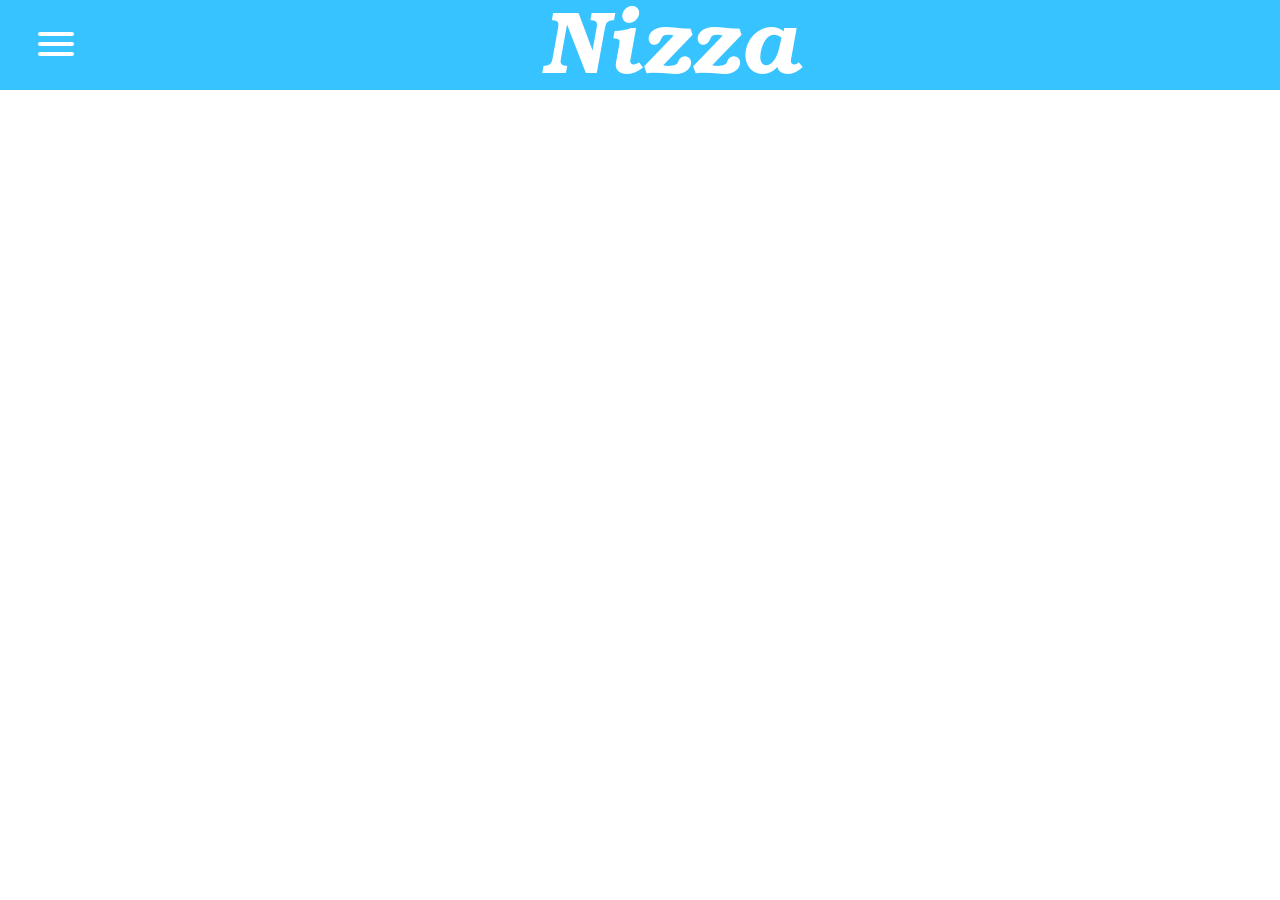
==== gastronomie.html @ 24eabbd6 "first commit" ====
<!DOCTYPE html>
<head>
    <title>Nizzareisen.com</title>
    <link rel="stylesheet" href="style.css">

</head>
<body onload="closenav(); document.title = 'Gastronomie | Nizzareisen.com'">
    <script src="response.js">
    </script>
    <header>
        <div id="navbar">
            <a href="javascript:void(0)" onclick="closenav()" id="closebtn"><img src="closebtn.png"></a>
            <a href="javascript:void(0)" onclick="changesite('index')"><button class="menubutton">Home</button></a>
            <a href="javascript:void(0)" onclick="changesite('geschichte')"><button class="menubutton">Geschichte</button></a>
            <a href="javascript:void(0)" onclick="changesite('kultur')" id="culturebtn"><button class="menubutton">Kultur</button></a>
            <a href="javascript:void(0)" onclick="changesite('gastronomie')" ><button style="background-color: white; color: black;" class="menubutton">Gastronomie</button></a>
            <a href="javascript:void(0)" onclick="changesite('shopping')" id="shoppingbtn"><button class="menubutton">Shopping</button></a>
            <a href="javascript:void(0)" onclick="changesite('natur')" id="naturebtn"><button class="menubutton">Natur</button></a>
        </div>
        <div id="top">
            <table>
                <tr>
                    <td>
                        <button class="invis" onclick="opennav()"><img src="menubtn.png" id="menubtn" title="menü"></button>
                    </td>
                    <td>
                        <img src="logo.png" alt="logo" id="logo">
                    </td>
                </tr>
            </table>
        </div>
    </header>
    <main>
            
    </main>
</body>
---- style.css ----
:root{
    --bcrcolor: #36c3ff;
}
body {
    margin: 0;
    height: 100%;
    background-image: none;
    background-size: 100%;
    background-repeat: no-repeat;
    overflow-x: hidden;
    background-color: white;
}
header{
    margin: 0%;
}
#top{
    text-align: center;
    align-items: center;
    background-color:  var(--bcrcolor);
    display: flexbox;
    flex-wrap: nowrap;
    transition: 1s;
    height: 10%;
    margin-left: 30%;
}
#logo{
    max-width: 100%;
    display: flexbox;
    visibility: visible;
    margin-left: 0%;
}

#navbar{
    position: fixed;
    height: fit-content;
    top: 0;
    left: 0;
    height: 100%;
    padding-top: 2%;
    background-image: url("navbcr.jpg");
    width: 30%;
    transition: 1s;
    z-index: 1;
    overflow-x: hidden;
}
.invis{
    background-color: transparent;
    border-color: transparent;
    margin-left: 33%;
    visibility: hidden;
}
#closebtn{
    margin-left: 70%;
}
.menubutton{
    width: 100%;
    height: 10%;
    position:sticky;
    background-color: transparent;
    transition: 0.25s;
    font-size: large;
    border-color: transparent;
    color: white;
}
.menubutton:hover{
    background-color: white;
    color: black;
}

#greeting{
    margin-top: 20%;
    text-align: left;
    background-color: transparent;
    color: black;
    font-size: large;
}
#firstword{
    font-size: 200%;
    text-rendering: geometricPrecision;
    font-family: 'Segoe UI', Tahoma, Geneva, Verdana, sans-serif;
    color: #36c3ff;
    text-align: center;
}
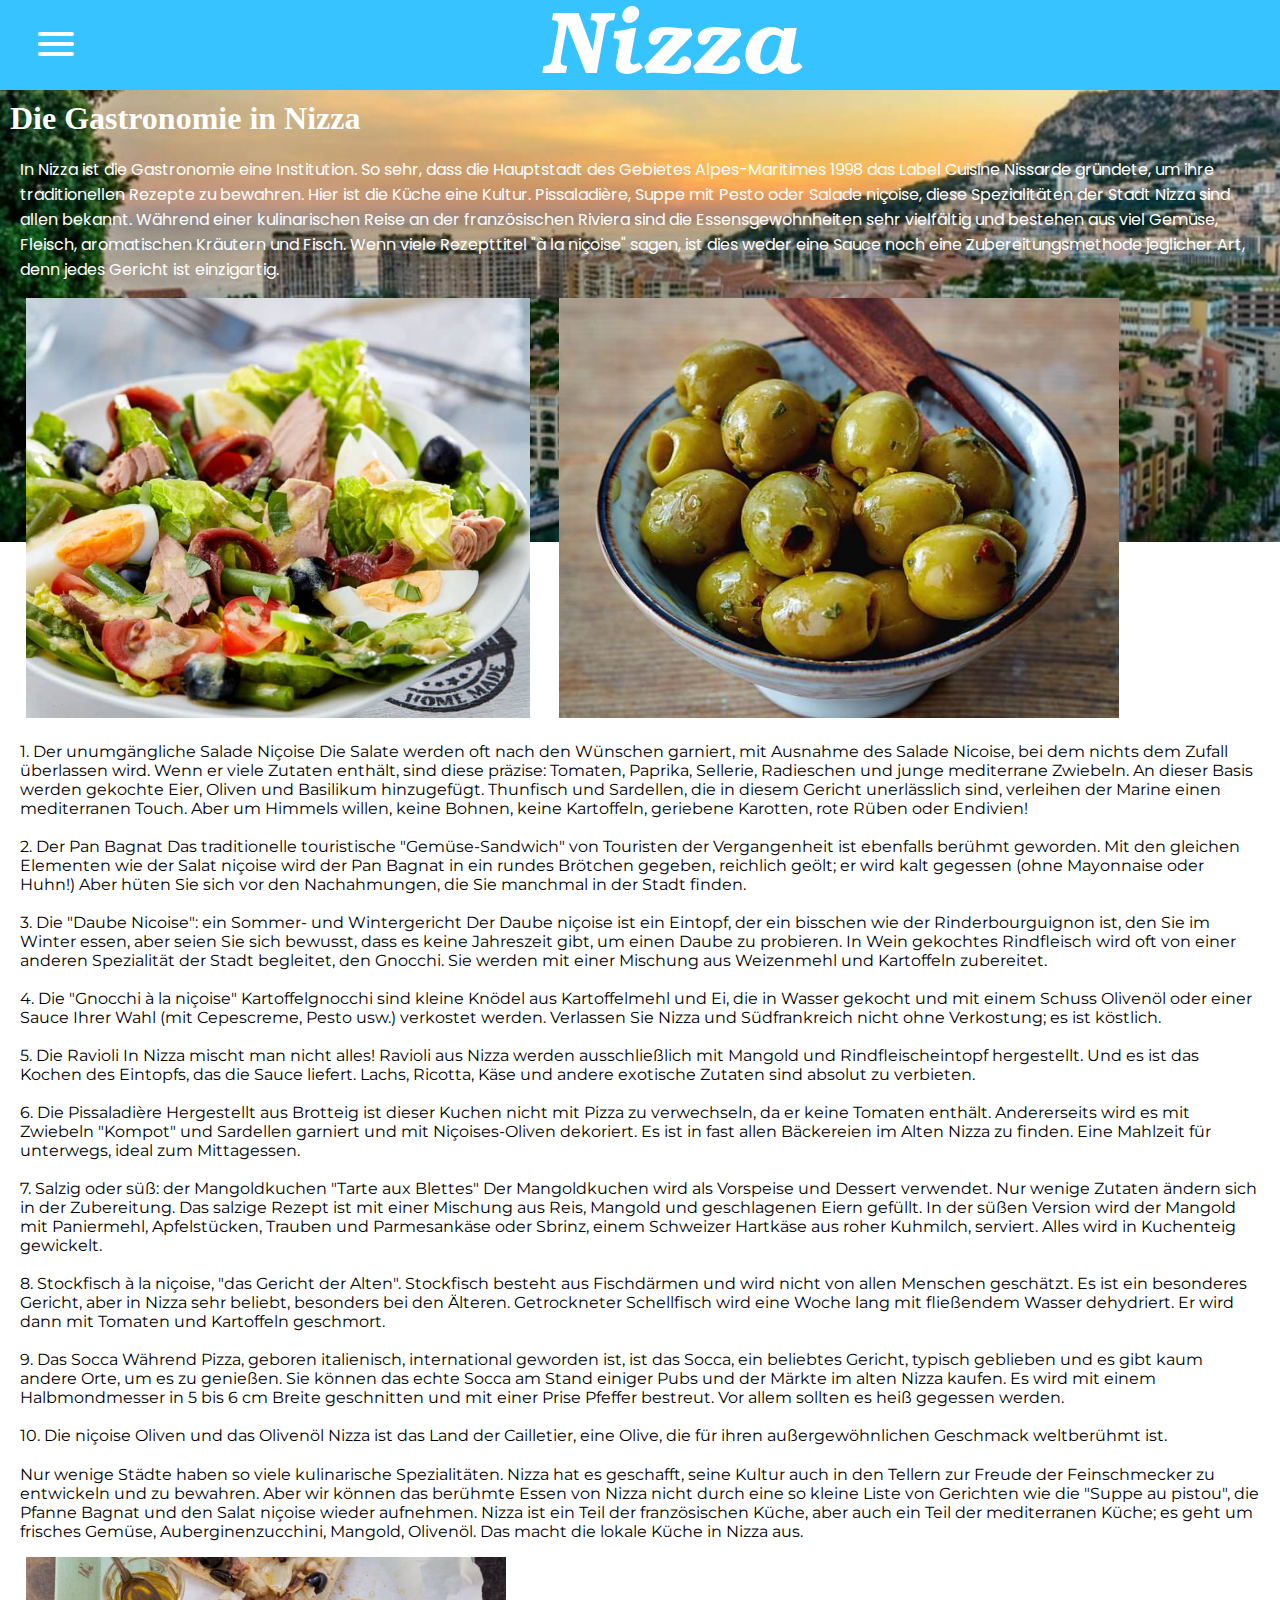
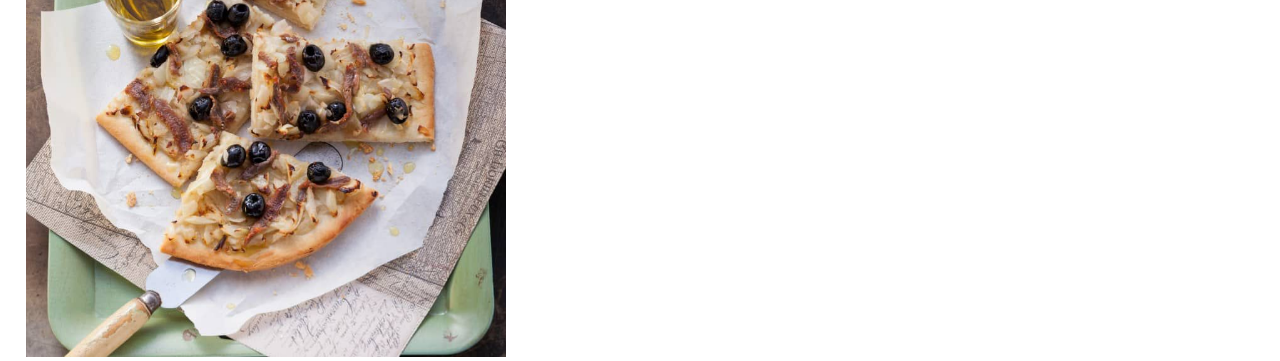
==== commit e09826f6: "finished" ====
--- a/gastronomie.html
+++ b/gastronomie.html
@@ -2,20 +2,25 @@
 <head>
     <title>Nizzareisen.com</title>
     <link rel="stylesheet" href="style.css">
-
+    <link rel="prerender" href="index.html">
+    <link rel="preconnect" href="https://fonts.googleapis.com">
+<link rel="preconnect" href="https://fonts.gstatic.com" crossorigin>
+<link href="https://fonts.googleapis.com/css2?family=Montserrat:wght@200&display=swap" rel="stylesheet"> 
+<link rel="preconnect" href="https://fonts.googleapis.com">
+<link rel="preconnect" href="https://fonts.gstatic.com" crossorigin>
+<link href="https://fonts.googleapis.com/css2?family=Montserrat:wght@200;600&family=Poppins&display=swap" rel="stylesheet"> 
 </head>
 <body onload="closenav(); document.title = 'Gastronomie | Nizzareisen.com'">
     <script src="response.js">
     </script>
     <header>
         <div id="navbar">
-            <a href="javascript:void(0)" onclick="closenav()" id="closebtn"><img src="closebtn.png"></a>
-            <a href="javascript:void(0)" onclick="changesite('index')"><button class="menubutton">Home</button></a>
-            <a href="javascript:void(0)" onclick="changesite('geschichte')"><button class="menubutton">Geschichte</button></a>
-            <a href="javascript:void(0)" onclick="changesite('kultur')" id="culturebtn"><button class="menubutton">Kultur</button></a>
-            <a href="javascript:void(0)" onclick="changesite('gastronomie')" ><button style="background-color: white; color: black;" class="menubutton">Gastronomie</button></a>
-            <a href="javascript:void(0)" onclick="changesite('shopping')" id="shoppingbtn"><button class="menubutton">Shopping</button></a>
-            <a href="javascript:void(0)" onclick="changesite('natur')" id="naturebtn"><button class="menubutton">Natur</button></a>
+            <a><a href="javascript:void(0)" onclick="closenav()" id="closebtn"><img src="closebtn.png"></a></a>
+            <a href="index.html"><button class="menubutton">Home</button></a>
+            <a href="geschichte.html"><button class="menubutton">Geschichte</button></a>
+            <a href="kultur.html"><button class="menubutton">Kultur</button></a>
+            <a href="gastronomie.html"><button style="background-color: white; color: black;" class="menubutton">Gastronomie</button></a>
+            <a href="shopping.html"id="shoppingbtn"><button class="menubutton">Shopping</button></a>
         </div>
         <div id="top">
             <table>
@@ -30,7 +35,44 @@
             </table>
         </div>
     </header>
-    <main>
-            
+    <main onclick="closenav()">
+          <h1 id="Sitetheme">Die Gastronomie in Nizza</h1>
+          <p class="infotext" style="color: white;   font-family: 'Montserrat', sans-serif; font-family: 'Poppins', sans-serif;">In Nizza ist die Gastronomie eine Institution. So sehr, dass die Hauptstadt des Gebietes Alpes-Maritimes 1998 das Label Cuisine Nissarde gründete, um ihre traditionellen Rezepte zu bewahren. Hier ist die Küche eine Kultur.
+            Pissaladière, Suppe mit Pesto oder Salade niçoise, diese Spezialitäten der Stadt Nizza sind allen bekannt. Während einer kulinarischen Reise an der französischen Riviera sind die Essensgewohnheiten sehr vielfältig und bestehen aus viel Gemüse, Fleisch, aromatischen Kräutern und Fisch. Wenn viele Rezepttitel "à la niçoise" sagen, ist dies weder eine Sauce noch eine Zubereitungsmethode jeglicher Art, denn jedes Gericht ist einzigartig.</p> 
+            <img src="salat.jpeg" style="max-height: 420px;" class="infoimage">
+            <img src="olive.jpeg" style="max-height: 420px;" class="infoimage">
+            <p class="infotext">1. Der unumgängliche Salade Niçoise
+                Die Salate werden oft nach den Wünschen garniert, mit Ausnahme des Salade Nicoise, bei dem nichts dem Zufall überlassen wird. Wenn er viele Zutaten enthält, sind diese präzise: Tomaten, Paprika, Sellerie, Radieschen und junge mediterrane Zwiebeln. An dieser Basis werden gekochte Eier, Oliven und Basilikum hinzugefügt. Thunfisch und Sardellen, die in diesem Gericht unerlässlich sind, verleihen der Marine einen mediterranen Touch. Aber um Himmels willen, keine Bohnen, keine Kartoffeln, geriebene Karotten, rote Rüben oder Endivien! <br><br>
+                
+                2. Der Pan Bagnat
+                Das traditionelle touristische "Gemüse-Sandwich" von Touristen der Vergangenheit ist ebenfalls berühmt geworden. Mit den gleichen Elementen wie der Salat niçoise wird der Pan Bagnat in ein rundes Brötchen gegeben, reichlich geölt; er wird kalt gegessen (ohne Mayonnaise oder Huhn!) Aber hüten Sie sich vor den Nachahmungen, die Sie manchmal in der Stadt finden.<br><br>
+                
+                3. Die "Daube Nicoise": ein Sommer- und Wintergericht
+                Der Daube niçoise ist ein Eintopf, der ein bisschen wie der Rinderbourguignon ist, den Sie im Winter essen, aber seien Sie sich bewusst, dass es keine Jahreszeit gibt, um einen Daube zu probieren. In Wein gekochtes Rindfleisch wird oft von einer anderen Spezialität der Stadt begleitet, den Gnocchi. Sie werden mit einer Mischung aus Weizenmehl und Kartoffeln zubereitet.<br><br>
+                
+                4. Die "Gnocchi à la niçoise"
+                Kartoffelgnocchi sind kleine Knödel aus Kartoffelmehl und Ei, die in Wasser gekocht und mit einem Schuss Olivenöl oder einer Sauce Ihrer Wahl (mit Cepescreme, Pesto usw.) verkostet werden. Verlassen Sie Nizza und Südfrankreich nicht ohne Verkostung; es ist köstlich.<br><br>
+                
+                5. Die Ravioli
+                In Nizza mischt man nicht alles! Ravioli aus Nizza werden ausschließlich mit Mangold und Rindfleischeintopf hergestellt. Und es ist das Kochen des Eintopfs, das die Sauce liefert. Lachs, Ricotta, Käse und andere exotische Zutaten sind absolut zu verbieten.<br><br>
+                
+                6. Die Pissaladière
+                Hergestellt aus Brotteig ist dieser Kuchen nicht mit Pizza zu verwechseln, da er keine Tomaten enthält. Andererseits wird es mit Zwiebeln "Kompot" und Sardellen garniert und mit Niçoises-Oliven dekoriert. Es ist in fast allen Bäckereien im Alten Nizza zu finden. Eine Mahlzeit für unterwegs, ideal zum Mittagessen.<br><br>
+                
+                7. Salzig oder süß: der Mangoldkuchen "Tarte aux Blettes"
+                Der Mangoldkuchen wird als Vorspeise und Dessert verwendet. Nur wenige Zutaten ändern sich in der Zubereitung. Das salzige Rezept ist mit einer Mischung aus Reis, Mangold und geschlagenen Eiern gefüllt. In der süßen Version wird der Mangold mit Paniermehl, Apfelstücken, Trauben und Parmesankäse oder Sbrinz, einem Schweizer Hartkäse aus roher Kuhmilch, serviert. Alles wird in Kuchenteig gewickelt.<br><br>
+                
+                8. Stockfisch à la niçoise, "das Gericht der Alten".
+                Stockfisch besteht aus Fischdärmen und wird nicht von allen Menschen geschätzt. Es ist ein besonderes Gericht, aber in Nizza sehr beliebt, besonders bei den Älteren. Getrockneter Schellfisch wird eine Woche lang mit fließendem Wasser dehydriert. Er wird dann mit Tomaten und Kartoffeln geschmort.<br><br>
+                
+                9. Das Socca
+                Während Pizza, geboren italienisch, international geworden ist, ist das Socca, ein beliebtes Gericht, typisch geblieben und es gibt kaum andere Orte, um es zu genießen. Sie können das echte Socca am Stand einiger Pubs und der Märkte im alten Nizza kaufen. Es wird mit einem Halbmondmesser in 5 bis 6 cm Breite geschnitten und mit einer Prise Pfeffer bestreut. Vor allem sollten es heiß gegessen werden.<br><br>
+                
+                10. Die niçoise Oliven und das Olivenöl
+                Nizza ist das Land der Cailletier, eine Olive, die für ihren außergewöhnlichen Geschmack weltberühmt ist. </p>
+                <p class="infotext">Nur wenige Städte haben so viele kulinarische Spezialitäten. Nizza hat es geschafft, seine Kultur auch in den Tellern zur Freude der Feinschmecker zu entwickeln und zu bewahren.
+                    Aber wir können das berühmte Essen von Nizza nicht durch eine so kleine Liste von Gerichten wie die "Suppe au pistou", die Pfanne Bagnat und den Salat niçoise wieder aufnehmen.
+                    Nizza ist ein Teil der französischen Küche, aber auch ein Teil der mediterranen Küche; es geht um frisches Gemüse, Auberginenzucchini, Mangold, Olivenöl. Das macht die lokale Küche in Nizza aus.</p>
+                <img src="other_food.jpeg" class="infoimage">
     </main>
 </body>--- a/style.css
+++ b/style.css
@@ -4,7 +4,7 @@
 body {
     margin: 0;
     height: 100%;
-    background-image: none;
+    background-image: url("bcr2.jpeg");
     background-size: 100%;
     background-repeat: no-repeat;
     overflow-x: hidden;
@@ -14,6 +14,7 @@
     margin: 0%;
 }
 #top{
+    width: 130%;
     text-align: center;
     align-items: center;
     background-color:  var(--bcrcolor);
@@ -81,5 +82,24 @@
     color: #36c3ff;
     text-align: center;
 }
-
-
+#main{
+    height: 720px;
+    display: flexbox;
+    max-width: 100%;
+    transition: 1s;
+}
+#Sitetheme{
+    color: white;
+    margin: 10px;
+}
+.infotext{
+    font-family: 'Montserrat', sans-serif;
+    margin-left: 20px;
+    margin-top: 20px;
+    margin-right: 20px;
+}
+.infoimage{
+    margin-left: 2%;
+    max-height: 400px;
+    display: flexbox;
+}
